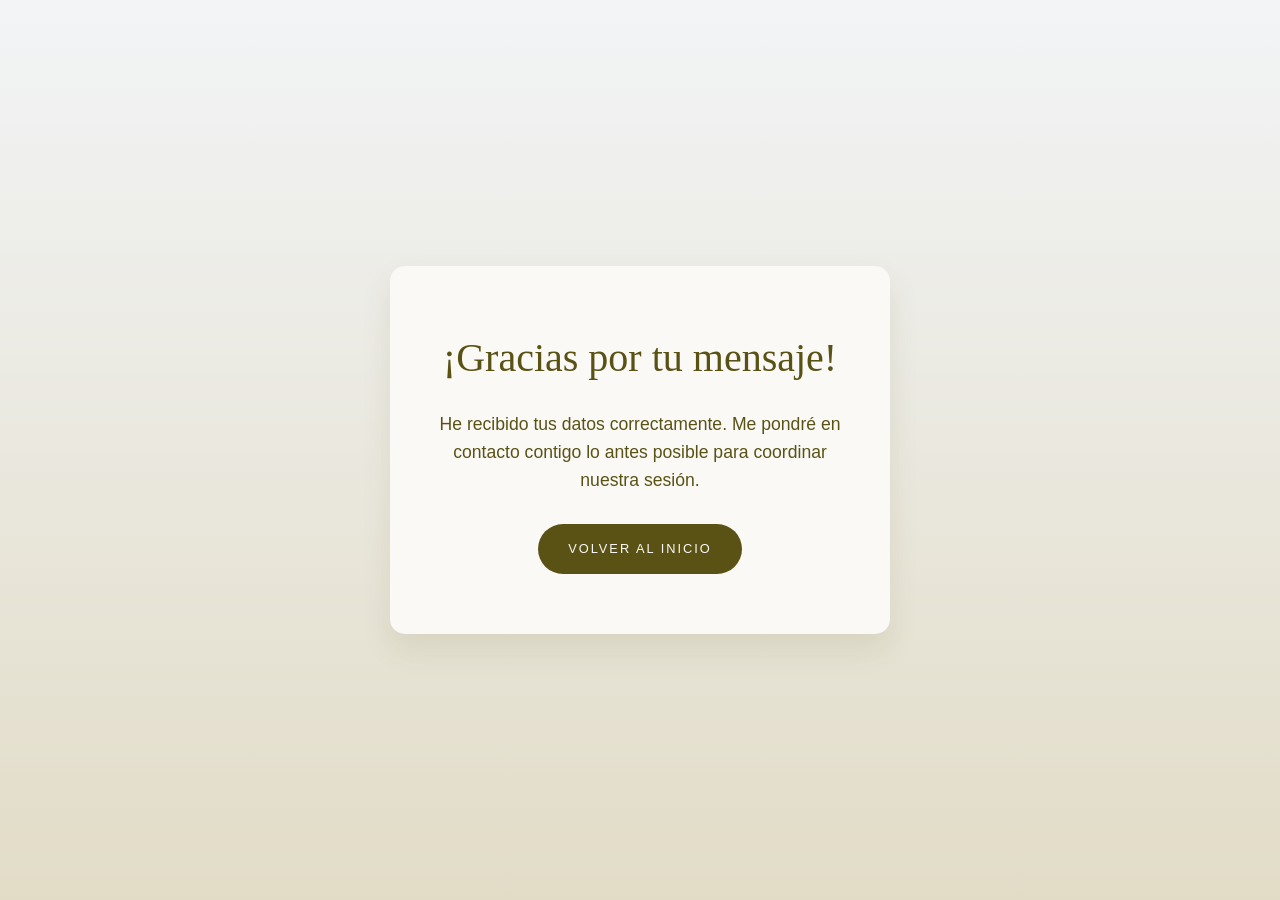
==== gracias.html @ d19544f2 "add nuevas mejoras pie de página y msj al completar formulario" ====
<!DOCTYPE html>
<html lang="es">
<head>
    <meta charset="UTF-8">
    <meta name="viewport" content="width=device-width, initial-scale=1.0">
    <title>¡Mensaje Enviado!</title>
    <link rel="icon" href="data:image/svg+xml,<svg xmlns=%22http://www.w3.org/2000/svg%22 viewBox=%220 0 100 100%22><text y=%22.9em%22 font-size=%2290%22>🧠</text></svg>">
    <link rel="stylesheet" href="style.css">
</head>
<body>

    <div class="pantalla-gracias">
        <div class="gracias-tarjeta">
            <h1>¡Gracias por tu mensaje!</h1>
            <p>He recibido tus datos correctamente. Me pondré en contacto contigo lo antes posible para coordinar nuestra sesión.</p>
            <a href="index.html" class="btn">Volver al inicio</a>
        </div>
    </div>

</body>
</html>
---- style.css ----
/* Paleta de colores basada en la imagen */
:root {
    --color-fondo-principal: #f2f4f6; /* Tono cielo suave del inicio */
    --color-oliva-oscuro: #5a5215;
    --color-rosa-suave: #dcc8c6;
    --color-crema: #e2dcc7;
    --color-texto-claro: #faf9f6;
    --fuente-titulos: 'Georgia', serif;
    --fuente-texto: 'Arial', sans-serif;
}

/* Efecto de deslizamiento suave para toda la página */
html {
    scroll-behavior: smooth;
}

* {
    margin: 0;
    padding: 0;
    box-sizing: border-box;
}

body {
    font-family: var(--fuente-texto);
    color: var(--color-oliva-oscuro);
    line-height: 1.6;
}

h1, h2, h3 {
    font-family: var(--fuente-titulos);
    font-weight: normal;
}

/* Navegación */
header {
    background-color: var(--color-rosa-suave);
    padding: 20px 50px;
    display: flex;
    justify-content: space-between;
    align-items: center;
}

header h2 {
    font-size: 2rem;
    letter-spacing: 1px;
}

nav a {
    text-decoration: none;
    color: var(--color-oliva-oscuro);
    margin: 0 15px;
    font-size: 0.9rem;
    text-transform: uppercase;
    font-weight: bold;
}

/* Sección Inicio (Hero) */
.hero {
    display: flex;
    align-items: center;
    justify-content: center;
    padding: 80px 50px;
    background: linear-gradient(to bottom, #dbe4ea, #f5ebd9);
    gap: 50px;
}

.hero-img {
    width: 300px;
    height: 450px;
    background-color: #ccc;
    border-radius: 150px 150px 0 0; /* Forma de arco */
    object-fit: cover;
}

.hero-text {
    max-width: 500px;
}

.hero-text h1 {
    font-size: 3.5rem;
    line-height: 1.1;
    margin-bottom: 20px;
}

.hero-text p {
    margin-bottom: 30px;
    font-size: 1.1rem;
}

.btn {
    background-color: var(--color-oliva-oscuro);
    color: var(--color-texto-claro);
    padding: 15px 30px;
    text-decoration: none;
    text-transform: uppercase;
    font-size: 0.8rem;
    letter-spacing: 2px;
    border-radius: 25px;
    display: inline-block;
}

/* Sección Sobre Mí */
.sobre-mi {
    display: flex;
    min-height: 500px;
}

.sobre-mi-texto {
    background-color: var(--color-rosa-suave);
    width: 50%;
    padding: 80px;
    display: flex;
    flex-direction: column;
    justify-content: center;
}

.sobre-mi-texto h2 {
    font-size: 3rem;
    margin-bottom: 20px;
}

.sobre-mi-img-container {
    background-color: var(--color-crema);
    width: 50%;
    display: flex;
    align-items: center;
    justify-content: center;
    padding: 50px;
}

.sobre-mi-img {
    width: 70%;
    height: auto;
    aspect-ratio: 3/4;
    background-color: #ccc;
    object-fit: cover;
    border: 5px solid white; /* Borde estilo foto */
}

/* Sección Enfoque Clínico */
.enfoque-clinico {
    background-color: var(--color-oliva-oscuro);
    color: var(--color-texto-claro);
    padding: 80px 50px;
    text-align: center;
}

.enfoque-clinico h2 {
    font-size: 3rem;
    margin-bottom: 20px;
}

.enfoque-clinico p {
    max-width: 600px;
    margin: 0 auto 50px auto;
}

.servicios-grid {
    display: flex;
    justify-content: center;
    gap: 30px;
    flex-wrap: wrap;
}

/* --- TARJETAS INTERACTIVAS CORREGIDAS --- */
.servicio-card {
    border: 1px solid var(--color-crema);
    padding: 40px 20px;
    width: 250px;
    text-align: center;
    background-color: transparent;
    transition: transform 0.3s ease, box-shadow 0.3s ease, background-color 0.3s ease;
    cursor: pointer; 
}

.servicio-card:hover {
    transform: scale(1.05);
    box-shadow: 0 10px 20px rgba(0, 0, 0, 0.2);
    background-color: rgba(226, 220, 199, 0.1);
}

.servicio-card:active {
    transform: scale(0.98);
    box-shadow: 0 5px 10px rgba(0, 0, 0, 0.15);
}

.servicio-card h3 {
    font-size: 1.2rem;
    margin-bottom: 15px;
    text-transform: uppercase;
    letter-spacing: 1px;
}

.servicio-card p {
    font-size: 0.9rem;
    margin-bottom: 0;
}

/* Sección Contacto (Formspree) */
.contacto {
    background-color: var(--color-crema);
    color: var(--color-oliva-oscuro);
    padding: 80px 50px;
    display: flex;
    justify-content: center;
}

.contacto-container {
    width: 100%;
    max-width: 600px;
    text-align: center;
}

.contacto-container h2 {
    font-size: 3rem;
    margin-bottom: 15px;
}

.contacto-container p {
    margin-bottom: 40px;
    font-size: 1.1rem;
}

.formulario {
    display: flex;
    flex-direction: column;
    gap: 20px;
    text-align: left;
}

.campo {
    display: flex;
    flex-direction: column;
    gap: 8px;
}

.campo label {
    font-weight: bold;
    font-size: 0.85rem;
    text-transform: uppercase;
    letter-spacing: 1px;
    color: var(--color-oliva-oscuro);
}

.campo input, 
.campo textarea {
    width: 100%;
    padding: 15px;
    border: 1px solid var(--color-oliva-oscuro);
    background-color: var(--color-texto-claro);
    color: var(--color-oliva-oscuro);
    font-family: var(--fuente-texto);
    font-size: 1rem;
    border-radius: 8px;
    outline: none;
    transition: all 0.3s ease;
}

.campo input:focus, 
.campo textarea:focus {
    border-color: #3a350d;
    box-shadow: 0 0 8px rgba(90, 82, 21, 0.2);
}

.btn-enviar {
    border: none;
    cursor: pointer;
    width: 100%;
    margin-top: 10px;
    font-family: var(--fuente-texto);
    font-weight: bold;
    transition: background-color 0.3s ease;
    padding: 15px 30px;
    background-color: var(--color-oliva-oscuro);
    color: var(--color-texto-claro);
    text-transform: uppercase;
    font-size: 0.8rem;
    letter-spacing: 2px;
    border-radius: 25px;
}

.btn-enviar:hover {
    background-color: #3a350d;
}

/* Responsividad unificada al final para orden */
@media (max-width: 768px) {
    .hero, .sobre-mi {
        flex-direction: column;
    }
    .sobre-mi-texto, .sobre-mi-img-container {
        width: 100%;
    }
    header {
        flex-direction: column;
        gap: 15px;
    }
    .contacto {
        padding: 60px 20px;
    }
}
/* --- PIE DE PÁGINA (FOOTER) --- */
.footer {
    background-color: var(--color-oliva-oscuro);
    color: var(--color-texto-claro);
    padding: 60px 50px 20px 50px;
    text-align: center;
}

.footer-contenido {
    display: flex;
    justify-content: space-around;
    flex-wrap: wrap;
    gap: 30px;
    margin-bottom: 40px;
    max-width: 1000px;
    margin-left: auto;
    margin-right: auto;
}

.footer-info h3 {
    font-size: 1.8rem;
    margin-bottom: 5px;
    color: var(--color-texto-claro);
}

.footer-info p {
    font-size: 1rem;
    color: var(--color-crema);
}

.footer-enlaces, .footer-sociales {
    display: flex;
    flex-direction: column;
    gap: 12px;
    text-align: left;
}

.footer-enlaces a, .footer-sociales a {
    color: var(--color-texto-claro);
    text-decoration: none;
    font-size: 0.95rem;
    text-transform: uppercase;
    letter-spacing: 1px;
    transition: color 0.3s ease;
}

.footer-enlaces a:hover, .footer-sociales a:hover {
    color: var(--color-rosa-suave); 
}

.footer-legal {
    border-top: 1px solid rgba(226, 220, 199, 0.2); /* Línea divisoria muy sutil */
    padding-top: 20px;
    font-size: 0.85rem;
    color: var(--color-crema);
    display: flex;
    flex-direction: column;
    gap: 8px;
}

/* Responsividad para el Footer */
@media (max-width: 768px) {
    .footer-contenido {
        flex-direction: column;
        align-items: center;
        text-align: center;
    }
    
    .footer-enlaces, .footer-sociales {
        text-align: center;
    }
}
/* --- PÁGINA DE GRACIAS --- */
.pantalla-gracias {
    display: flex;
    align-items: center;
    justify-content: center;
    min-height: 100vh; /* Ocupa toda la altura de la pantalla */
    background: linear-gradient(to bottom, var(--color-fondo-principal), var(--color-crema));
    padding: 20px;
}

.gracias-tarjeta {
    background-color: var(--color-texto-claro);
    padding: 60px 40px;
    border-radius: 15px;
    text-align: center;
    max-width: 500px;
    box-shadow: 0 15px 30px rgba(90, 82, 21, 0.1); /* Sombra elegante */
}

.gracias-tarjeta h1 {
    color: var(--color-oliva-oscuro);
    font-size: 2.5rem;
    margin-bottom: 20px;
}

.gracias-tarjeta p {
    color: var(--color-oliva-oscuro);
    font-size: 1.1rem;
    margin-bottom: 30px;
}
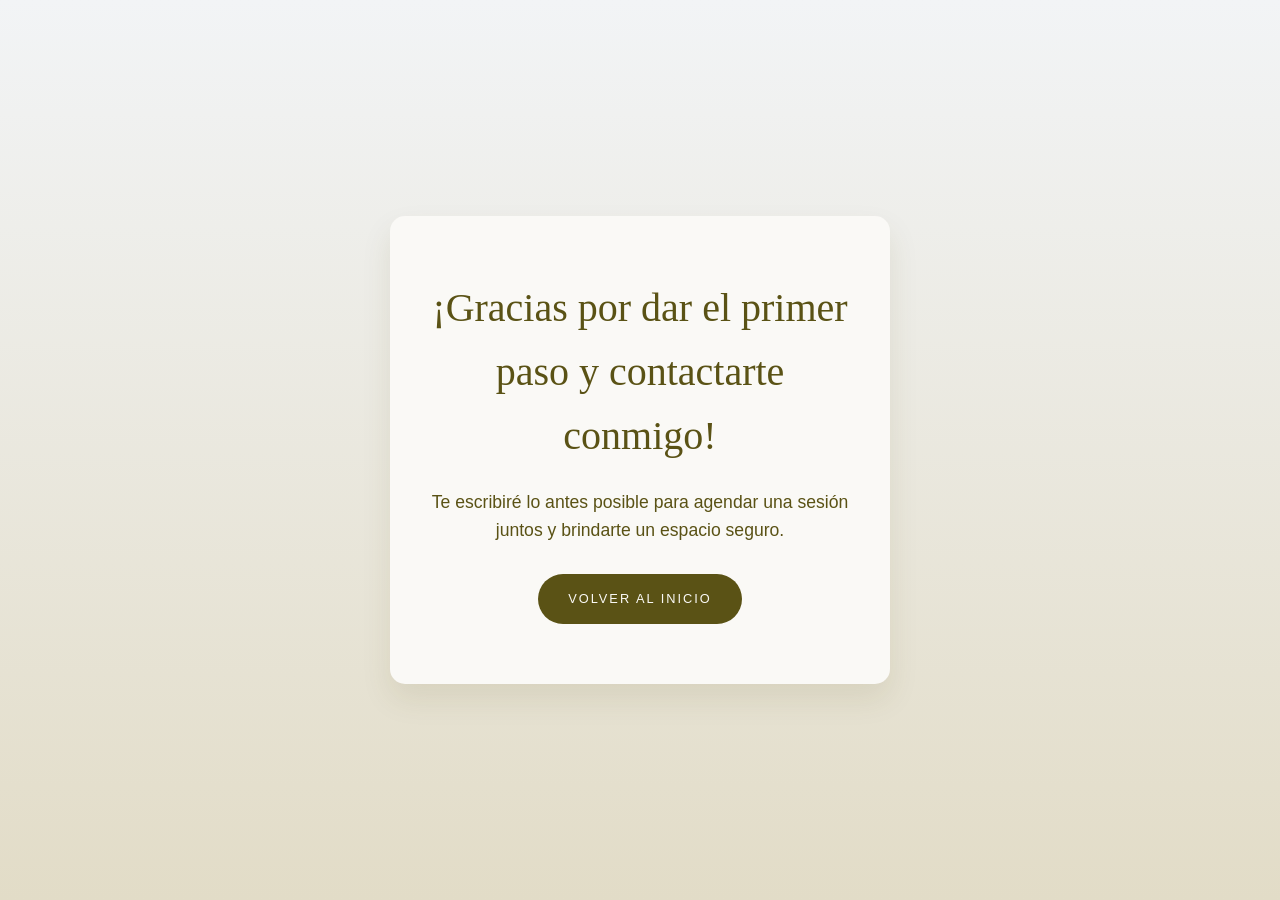
==== commit a511744a: "add mejoras tarjetas deslizables, cambios de colores en fondos, etc" ====
--- a/gracias.html
+++ b/gracias.html
@@ -11,8 +11,8 @@
 
     <div class="pantalla-gracias">
         <div class="gracias-tarjeta">
-            <h1>¡Gracias por tu mensaje!</h1>
-            <p>He recibido tus datos correctamente. Me pondré en contacto contigo lo antes posible para coordinar nuestra sesión.</p>
+            <h1>¡Gracias por dar el primer paso y  contactarte conmigo!</h1>
+            <p>Te escribiré lo antes posible para agendar una sesión juntos y brindarte un espacio seguro.</p>
             <a href="index.html" class="btn">Volver al inicio</a>
         </div>
     </div>
--- a/style.css
+++ b/style.css
@@ -1,6 +1,8 @@
-/* Paleta de colores basada en la imagen */
+/* =========================================
+   PALETA DE COLORES Y AJUSTES GLOBALES
+   ========================================= */
 :root {
-    --color-fondo-principal: #f2f4f6; /* Tono cielo suave del inicio */
+    --color-fondo-principal: #f2f4f6; /* Tono cielo suave del inicio y formulario */
     --color-oliva-oscuro: #5a5215;
     --color-rosa-suave: #dcc8c6;
     --color-crema: #e2dcc7;
@@ -31,7 +33,9 @@
     font-weight: normal;
 }
 
-/* Navegación */
+/* =========================================
+   1. NAVEGACIÓN (HEADER)
+   ========================================= */
 header {
     background-color: var(--color-rosa-suave);
     padding: 20px 50px;
@@ -54,7 +58,9 @@
     font-weight: bold;
 }
 
-/* Sección Inicio (Hero) */
+/* =========================================
+   2. SECCIÓN INICIO (HERO)
+   ========================================= */
 .hero {
     display: flex;
     align-items: center;
@@ -97,9 +103,16 @@
     letter-spacing: 2px;
     border-radius: 25px;
     display: inline-block;
-}
-
-/* Sección Sobre Mí */
+    transition: background-color 0.3s ease;
+}
+
+.btn:hover {
+    background-color: #3a350d;
+}
+
+/* =========================================
+   3. SECCIÓN SOBRE MÍ
+   ========================================= */
 .sobre-mi {
     display: flex;
     min-height: 500px;
@@ -134,10 +147,12 @@
     aspect-ratio: 3/4;
     background-color: #ccc;
     object-fit: cover;
-    border: 5px solid white; /* Borde estilo foto */
-}
-
-/* Sección Enfoque Clínico */
+    border: 5px solid white; /* Borde estilo foto polaroid */
+}
+
+/* =========================================
+   4. SECCIÓN ENFOQUE CLÍNICO Y TARJETAS
+   ========================================= */
 .enfoque-clinico {
     background-color: var(--color-oliva-oscuro);
     color: var(--color-texto-claro);
@@ -162,7 +177,7 @@
     flex-wrap: wrap;
 }
 
-/* --- TARJETAS INTERACTIVAS CORREGIDAS --- */
+/* Tarjetas base PC */
 .servicio-card {
     border: 1px solid var(--color-crema);
     padding: 40px 20px;
@@ -171,17 +186,23 @@
     background-color: transparent;
     transition: transform 0.3s ease, box-shadow 0.3s ease, background-color 0.3s ease;
     cursor: pointer; 
-}
-
-.servicio-card:hover {
-    transform: scale(1.05);
-    box-shadow: 0 10px 20px rgba(0, 0, 0, 0.2);
-    background-color: rgba(226, 220, 199, 0.1);
-}
-
-.servicio-card:active {
-    transform: scale(0.98);
-    box-shadow: 0 5px 10px rgba(0, 0, 0, 0.15);
+    -webkit-user-select: none;
+    user-select: none;
+    -webkit-tap-highlight-color: transparent;
+}
+
+/* Efectos hover/active SOLO para PC (para no ensuciar el móvil) */
+@media (min-width: 769px) {
+    .servicio-card:hover {
+        transform: scale(1.05);
+        box-shadow: 0 10px 20px rgba(0, 0, 0, 0.2);
+        background-color: rgba(226, 220, 199, 0.1);
+    }
+    
+    .servicio-card:active {
+        transform: scale(0.98);
+        box-shadow: 0 5px 10px rgba(0, 0, 0, 0.15);
+    }
 }
 
 .servicio-card h3 {
@@ -196,9 +217,16 @@
     margin-bottom: 0;
 }
 
-/* Sección Contacto (Formspree) */
+/* Ocultar los puntos indicadores del slider en PC */
+.slider-dots {
+    display: none;
+}
+
+/* =========================================
+   5. SECCIÓN CONTACTO (FORMSPREE)
+   ========================================= */
 .contacto {
-    background-color: var(--color-crema);
+    background-color: var(--color-fondo-principal); /* Tono cielo suave */
     color: var(--color-oliva-oscuro);
     padding: 80px 50px;
     display: flex;
@@ -269,7 +297,6 @@
     margin-top: 10px;
     font-family: var(--fuente-texto);
     font-weight: bold;
-    transition: background-color 0.3s ease;
     padding: 15px 30px;
     background-color: var(--color-oliva-oscuro);
     color: var(--color-texto-claro);
@@ -277,32 +304,19 @@
     font-size: 0.8rem;
     letter-spacing: 2px;
     border-radius: 25px;
+    transition: background-color 0.3s ease;
 }
 
 .btn-enviar:hover {
     background-color: #3a350d;
 }
 
-/* Responsividad unificada al final para orden */
-@media (max-width: 768px) {
-    .hero, .sobre-mi {
-        flex-direction: column;
-    }
-    .sobre-mi-texto, .sobre-mi-img-container {
-        width: 100%;
-    }
-    header {
-        flex-direction: column;
-        gap: 15px;
-    }
-    .contacto {
-        padding: 60px 20px;
-    }
-}
-/* --- PIE DE PÁGINA (FOOTER) --- */
+/* =========================================
+   6. PIE DE PÁGINA (FOOTER)
+   ========================================= */
 .footer {
-    background-color: var(--color-oliva-oscuro);
-    color: var(--color-texto-claro);
+    background-color: var(--color-rosa-suave); /* Combina con el header */
+    color: var(--color-oliva-oscuro);
     padding: 60px 50px 20px 50px;
     text-align: center;
 }
@@ -321,12 +335,12 @@
 .footer-info h3 {
     font-size: 1.8rem;
     margin-bottom: 5px;
-    color: var(--color-texto-claro);
+    color: var(--color-oliva-oscuro);
 }
 
 .footer-info p {
     font-size: 1rem;
-    color: var(--color-crema);
+    color: var(--color-oliva-oscuro);
 }
 
 .footer-enlaces, .footer-sociales {
@@ -337,46 +351,47 @@
 }
 
 .footer-enlaces a, .footer-sociales a {
-    color: var(--color-texto-claro);
+    color: var(--color-oliva-oscuro);
     text-decoration: none;
     font-size: 0.95rem;
     text-transform: uppercase;
     letter-spacing: 1px;
-    transition: color 0.3s ease;
+    transition: opacity 0.3s ease;
 }
 
 .footer-enlaces a:hover, .footer-sociales a:hover {
-    color: var(--color-rosa-suave); 
+    opacity: 0.6; 
 }
 
 .footer-legal {
-    border-top: 1px solid rgba(226, 220, 199, 0.2); /* Línea divisoria muy sutil */
+    border-top: 1px solid rgba(90, 82, 21, 0.2); 
     padding-top: 20px;
     font-size: 0.85rem;
-    color: var(--color-crema);
+    color: var(--color-oliva-oscuro);
     display: flex;
     flex-direction: column;
     gap: 8px;
 }
 
-/* Responsividad para el Footer */
-@media (max-width: 768px) {
-    .footer-contenido {
-        flex-direction: column;
-        align-items: center;
-        text-align: center;
-    }
-    
-    .footer-enlaces, .footer-sociales {
-        text-align: center;
-    }
-}
-/* --- PÁGINA DE GRACIAS --- */
+.link-agencia {
+    color: var(--color-oliva-oscuro);
+    text-decoration: none;
+    transition: opacity 0.3s ease;
+}
+
+.link-agencia:hover {
+    opacity: 0.6;
+    text-decoration: underline;
+}
+
+/* =========================================
+   7. PÁGINA DE GRACIAS (gracias.html)
+   ========================================= */
 .pantalla-gracias {
     display: flex;
     align-items: center;
     justify-content: center;
-    min-height: 100vh; /* Ocupa toda la altura de la pantalla */
+    min-height: 100vh;
     background: linear-gradient(to bottom, var(--color-fondo-principal), var(--color-crema));
     padding: 20px;
 }
@@ -387,7 +402,7 @@
     border-radius: 15px;
     text-align: center;
     max-width: 500px;
-    box-shadow: 0 15px 30px rgba(90, 82, 21, 0.1); /* Sombra elegante */
+    box-shadow: 0 15px 30px rgba(90, 82, 21, 0.1);
 }
 
 .gracias-tarjeta h1 {
@@ -400,4 +415,91 @@
     color: var(--color-oliva-oscuro);
     font-size: 1.1rem;
     margin-bottom: 30px;
+}
+
+/* =========================================
+   8. RESPONSIVIDAD (CELULARES)
+   ========================================= */
+@media (max-width: 768px) {
+    /* Ajustes generales */
+    .hero, .sobre-mi {
+        flex-direction: column;
+    }
+    .sobre-mi-texto, .sobre-mi-img-container {
+        width: 100%;
+    }
+    header {
+        flex-direction: column;
+        gap: 15px;
+    }
+    .contacto {
+        padding: 60px 20px;
+    }
+    .footer-contenido {
+        flex-direction: column;
+        align-items: center;
+        text-align: center;
+    }
+    .footer-enlaces, .footer-sociales {
+        text-align: center;
+    }
+
+    /* Magia del Slider para Móvil */
+    .slider-contenedor {
+        width: 100%;
+        overflow: hidden;
+    }
+
+    .servicios-grid {
+        display: flex;
+        justify-content: flex-start; /* Primera tarjeta pegada a la izquierda */
+        flex-wrap: nowrap;
+        overflow-x: auto;
+        scroll-snap-type: x mandatory;
+        -webkit-overflow-scrolling: touch;
+        gap: 15px; 
+        padding: 20px; 
+        scroll-padding-left: 20px; /* Para que el snap frene donde corresponde */
+        scrollbar-width: none; /* Firefox */
+    }
+    
+    .servicios-grid::-webkit-scrollbar {
+        display: none; /* Chrome y Safari */
+    }
+
+    .servicio-card {
+        flex: 0 0 80%; /* Achicamos a 80% para que se vea la esquinita de la 2 */
+        scroll-snap-align: start; /* Se alinea a la izquierda al soltar el dedo */
+        transition: transform 0.3s ease, box-shadow 0.3s ease, background-color 0.3s ease;
+    }
+
+    /* ESTA ES LA CLASE QUE DA EL ZOOM A LA TARJETA EN TURNO */
+    .servicio-card.activa {
+        transform: scale(1.05); /* El famoso zoom */
+        box-shadow: 0 15px 30px rgba(0, 0, 0, 0.15); /* Sombra elegante */
+        background-color: rgba(226, 220, 199, 0.1); /* Fondo crema sutil */
+    }
+
+    /* Puntos del Slider */
+    .slider-dots {
+        display: flex;
+        justify-content: center;
+        gap: 8px;
+        margin-top: 15px;
+    }
+
+    .dot {
+        width: 10px;
+        height: 10px;
+        background-color: var(--color-crema);
+        border-radius: 50%;
+        opacity: 0.5;
+        transition: opacity 0.3s ease, transform 0.3s ease, background-color 0.3s;
+    }
+
+    .dot.active {
+        opacity: 1;
+        background-color: var(--color-texto-claro);
+        transform: scale(1.2);
+    }
 }
